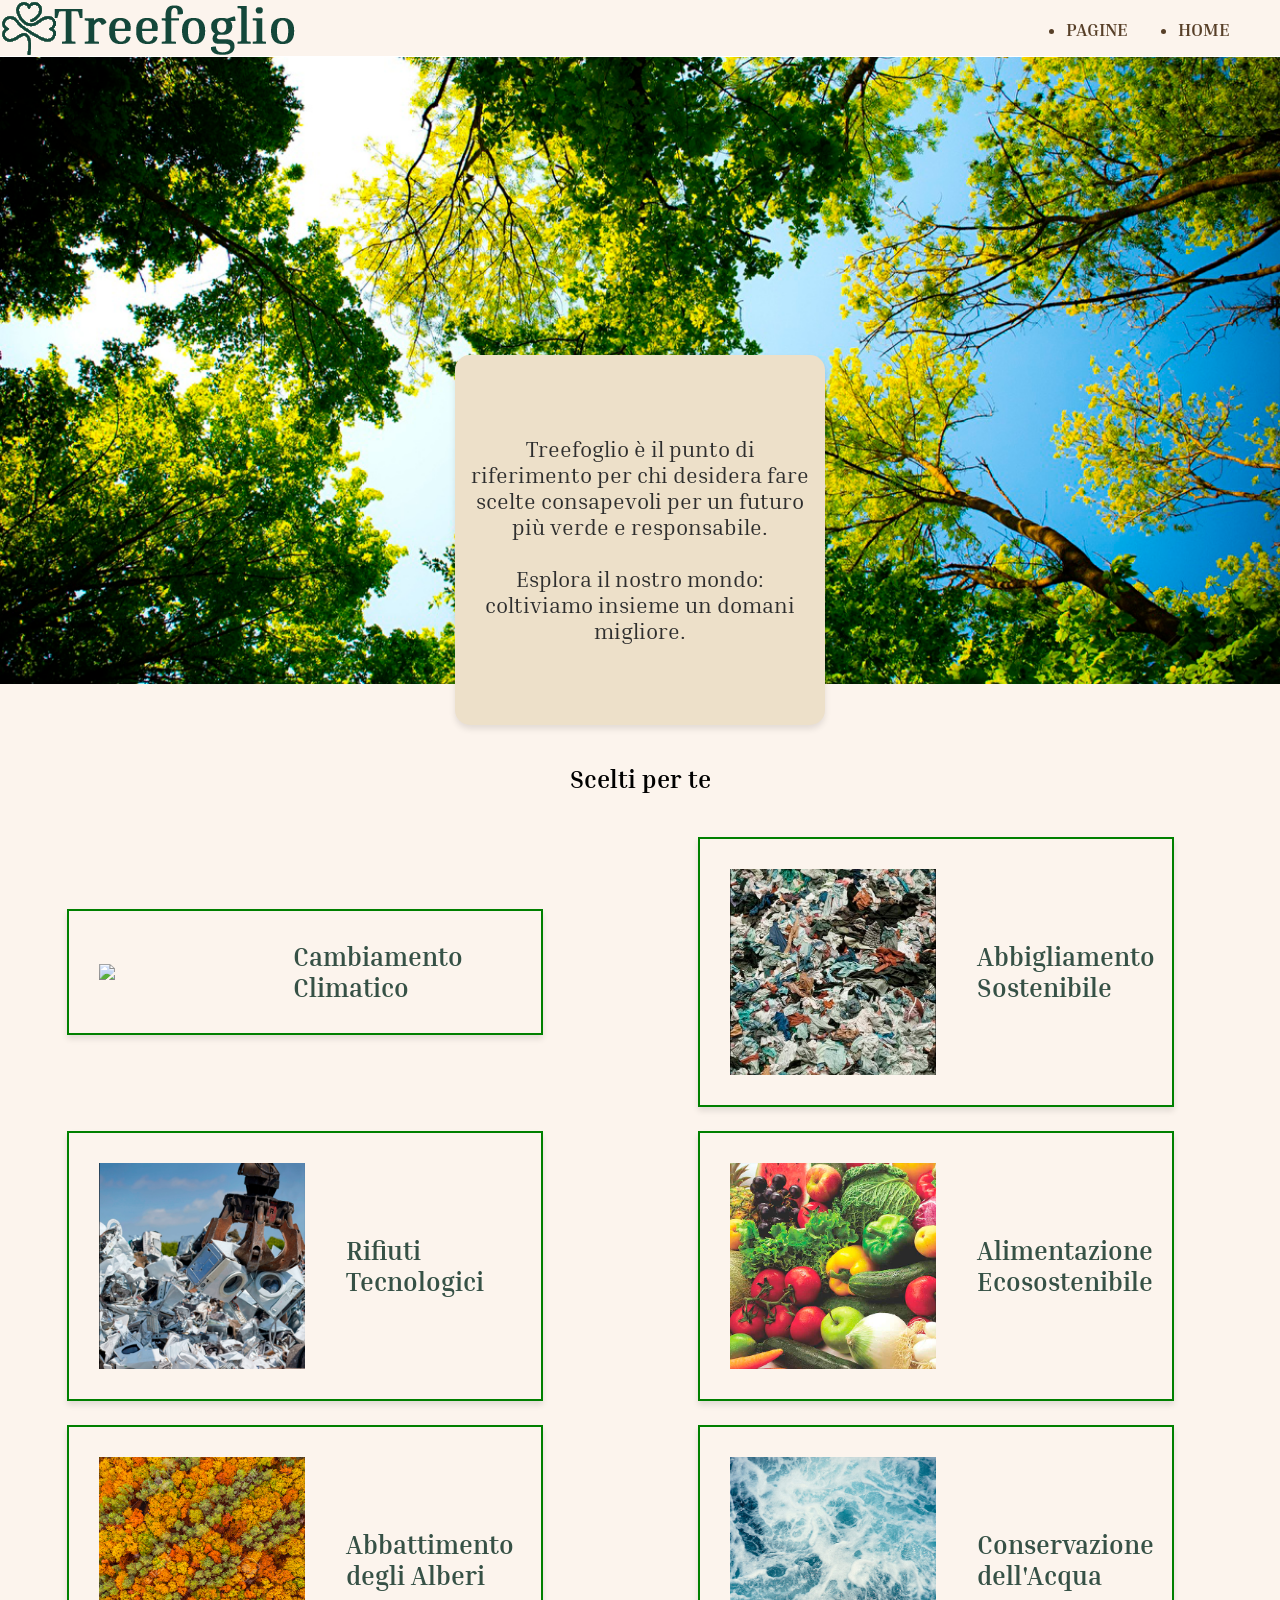
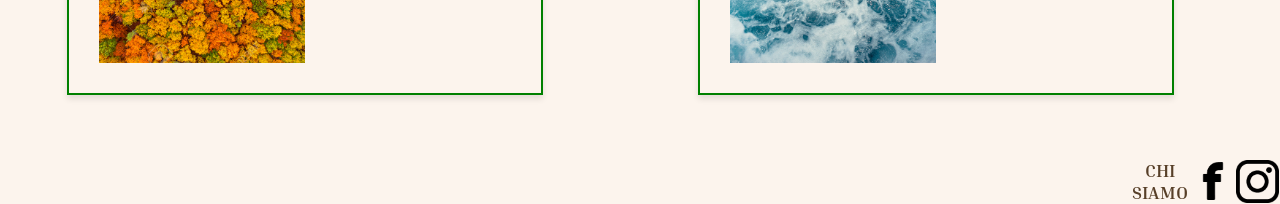
==== index.html @ 9906fadb "Add files via upload" ====
<!DOCTYPE html>
<html lang="en">
<head>
    <meta charset="UTF-8">
    <meta http-equiv="X-UA-Compatible" content="IE=edge">
    <meta name="viewport" content="width=device-width, initial-scale=1.0">
    <link rel="stylesheet" href="css/style.css">
    <link rel="preconnect" href="https://fonts.googleapis.com">
    <link rel="preconnect" href="https://fonts.gstatic.com" crossorigin>
    <link href="https://fonts.googleapis.com/css2?family=Inria+Serif&display=swap" rel="stylesheet">
    <title>Treefoglio</title>
</head>
<body>
  <div class="colored-rectangle"></div>
<header>  
  <div class="logo">
    <a href="index.html"><img src="immagini/logo7.png" alt="Logo Aziendale" class="logo"></a>
    </div>
      <nav class="menu">
        <ul> 
        <li><a href="index.html" id="Home">HOME</a></li>
        <li><div class="dropdown"><a href="#" id="pagine" class="dropbtn">PAGINE</a>
        <div class="dropdown-content">
          <a href="cambiamento_climatico.html">Cambiamento Climatico</a>
          <a href="vestiti_impatto.html">Abbigliamento Sostenibile</a>
          <a href="rifiuti_tecnologici.html">Rifiuti Tecnologici</a>
          <a href="alimentazione_ecosostenibile.html">Alimentazione Ecosostenibile</a>
          <a href="abbattimento_alberi.html">Abbattimento degli Alberi</a>
          <a href="conservazione_acqua.html">Conservazione dell'Acqua</a>
        </div>
        </div>
        </li> 
        </ul>
      </nav>
</header> 
<img src="immagini/sfondo.png" alt="sfondo" class="sfondo"> 
<br/><br/><br/><br/>
<div>
<div class="quadrato-centrale">
  <p>
    <span class="fucsia">Treefoglio è il punto di riferimento per chi desidera fare</span>
    <span class="fucsia">scelte consapevoli per un futuro più verde e responsabile.</span>
    <br/><br/>
    <span class="new-line">Esplora il nostro mondo:</span>
    <span class="new-line">coltiviamo insieme un domani migliore.</span>
  </p>
</div>
<div class="seconda">Scelti per te</div> <br/> <br/>
</div>
<table class="contenitore-rettangoli">
  <tr>
  <td>
  <a href="cambiamento_climatico.html" class="link-rettangolo">
    <div class="rettangolo">
      <img src="IMMAGINI/clima_home.png"/>
      <h1>Cambiamento Climatico</h1>
    </div>
  </a> 
  <br/>
  </td>
  <td>
    <a href="vestiti_impatto.html" class="link-rettangolo">
      <div class="rettangolo">
        <img src="immagini/vestiti_home.png"/>
        <h1>Abbigliamento Sostenibile</h1>
      </div>
    </a> 
  <br/>
  </td>
  </tr>
  <tr>
  <td>
    <a href="rifiuti_tecnologici.html" class="link-rettangolo">
      <div class="rettangolo">
        <img src="immagini/tecnologie_home.png"/>
        <h1>Rifiuti Tecnologici</h1>
      </div>
    </a> 
  <br/>
  </td>
  <td>
    <a href="alimentazione_ecosostenibile.html" class="link-rettangolo">
      <div class="rettangolo">
        <img src="immagini/alimentazione_home.png"/>
        <h1>Alimentazione Ecosostenibile</h1>
      </div>
    </a> 
  <br/>
  </td>
  </tr>
  <tr>
  <td>
    <a href="abbattimento_alberi.html" class="link-rettangolo">
      <div class="rettangolo">
        <img src="immagini/alberi_home.png"/>
        <h1>Abbattimento degli Alberi</h1>
      </div>
    </a> 
  <br/>
  </td>
  <td>
    <a href="conservazione_acqua.html" class="link-rettangolo">
      <div class="rettangolo">
        <img src="immagini/acqua_home.png"/>
        <h1>Conservazione dell'Acqua</h1>
      </div>
    </a> 
  <br/>
  </td>
  </tr>
</table>
<br/><br/>
<table class="footer">
  <tr>
    <th class="element"><a href="chi_siamo.html">CHI SIAMO</a></th>
    <th class="element"><img src="immagini/fb.png"></th>
    <th class="element"><img src="immagini/ig.png"></th>
  </tr>
</table>
</body>
</html>
---- css/style.css ----
header {
  display: flex; 
  justify-content: space-between; 
  align-items: center; 
  color: #573f28  ;
  position: absolute;
  left: 0;
  width: 100%;
  background-image: url(.sfondo);
  background-size: cover;          

}
header::after {
  content: '';
  position: absolute;
  bottom: 0;
  left: 0;
  width: 100%; 
  border-bottom: 1px solid white; 
}
main {
  max-width:70%;
  margin-left: 20px;
  padding: 0px;
  top: 10%;
  color: white;
  position: absolute;
}

.sfondo{
  pointer-events: none;
  margin: 0;
  padding: 0;
  position: relative;
  z-index: -1;
  width: 100%;
  height: auto;

}


body {
  margin: 0;
  background-color: #FCF4ED ;
  font-family: 'inria serif', serif;
}


img {
  max-width: 100%;
  display: block;
  height: auto;
}

.menu {
  display: flex;
  margin-left: auto; 
  gap: 450px;
}

.menu a {
  text-decoration: none;
  color: #573f28;
  font-size: 16px;
  font-weight: bold;
  transition: color 0.3s;
  font-size: 18px;
}

.menu li {
  float: right;
  margin-right: 50px; 
}

.dropdown{
  position: relative;
  display: inline-block;
}

.dropdown-content {
  display: none;
  position: absolute;
  background-color: #EDE0C9;
  min-width: 160px;
  box-shadow: 0px 8px 16px 0px rgba(0, 0, 0, 0.2);
  z-index: 1;
}

.dropdown-content a {
  color:black;
  padding: 12px 16px;
  text-decoration: none;
  display: block;
}

.dropdown:hover .dropdown-content {
  display: block;
}

.dropdown-content a:hover {
  background-color: #FCF4ED;
}

.seconda {
  color: black;
  text-align: center;
  font-size: 25px;
  font-weight: bold;
}

table {
  margin-left: auto;
  margin-right: auto;
  width: 90%;
}

.immagini_menu {
  display: block;
  margin-left: auto;
  margin-right: auto;
  width: 90%;
  height: 90%;
  object-fit: cover;
}

.container {
  position: relative;
  text-align: center;
}

.footer {
  color: white;
  float: right;
  border-collapse: collapse;
  width: 150px;
}

.footer a {
  color: #573f28;
  text-decoration: none;
  font-size: 18px;

}

.colored-rectangle {
  width: 100%;
  height: 50px;
  position: fixed;
  z-index: 1;
}

header {
  position: relative;
  z-index: 2;
}

.logo img, .menu {
  position: relative;
  z-index: 3;
}

.quadrato-centrale {
  width: 350px;
  height: 350px; 
  background-color: #EDE0C9;
  color: #2E2E2E;
  display: flex;
  align-items: center;
  justify-content: center;
  position: absolute; 
  top: 60%;
  left: 50%;
  transform: translate(-50%, -50%); 
  box-shadow: 0 4px 6px rgba(0, 0, 0, 0.1);
  border-radius: 15px;
  padding: 10px;
  font-size: 22px;
  text-align: center;
}

.contenitore-rettangoli {
  display: flex;
  justify-content: space-between;
  align-items: center; 
  max-width: 90%; 
  margin: 0 auto; 
  gap: 20px;
}

.contenitore-rettangoli td {
	width: 50%;
}

.rettangolo {
  border: 2px solid green;
  display: flex;
  align-items: center;
  padding: 30px;
  background-color: #FCF4ED;
  width: 100%;
  box-shadow: 0 4px 6px rgba(0, 0, 0, 0.1);
  table-layout: fixed; /*aggiunto*/
}

.rettangolo img {
  width: 50%;
  height: auto;
  margin-right: 10%;
}

.rettangolo h1 {
  font-size: 2vw;
  color: #365146;
  margin: 0;
}

.link-rettangolo {
  text-decoration: none;
  color: inherit;
  display: block;
  width: 80%; /*cambiato---70*/
}

.link-rettangolo:hover .rettangolo {
  box-shadow: 0 6px 8px rgba(0, 0, 0, 0.2);
  transform: scale(1.02);
  transition: 0.3s;
}

td:nth-child(odd) {
  padding-right: 5%; /*aggiunto*/
}

td:nth-child(even) {
  padding-left: 5%; /*aggiunto*/
}
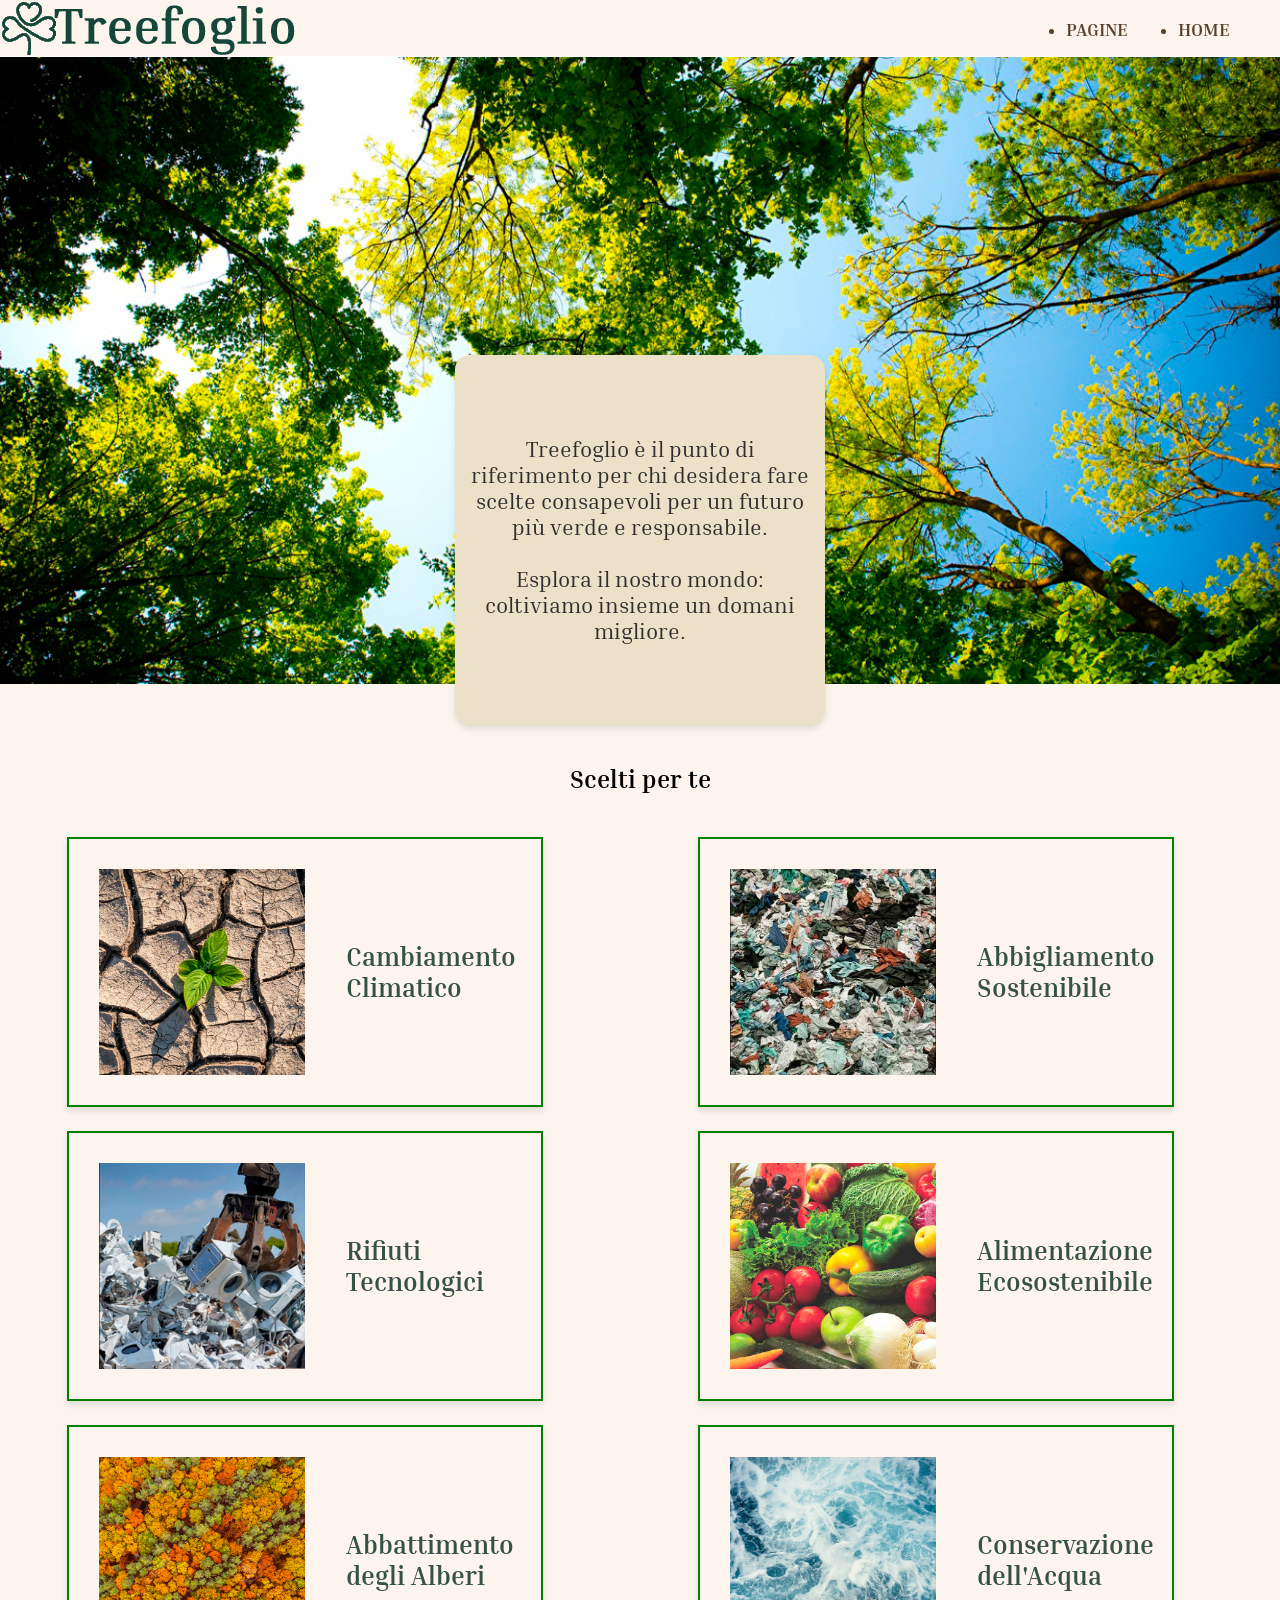
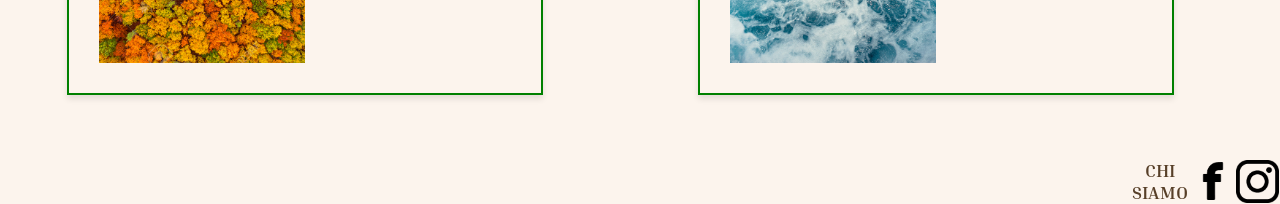
==== commit 724ea78e: "Add files via upload" ====
--- a/index.html
+++ b/index.html
@@ -52,7 +52,7 @@
   <td>
   <a href="cambiamento_climatico.html" class="link-rettangolo">
     <div class="rettangolo">
-      <img src="IMMAGINI/clima_home.png"/>
+      <img src="immagini/clima_home.png"/>
       <h1>Cambiamento Climatico</h1>
     </div>
   </a> 
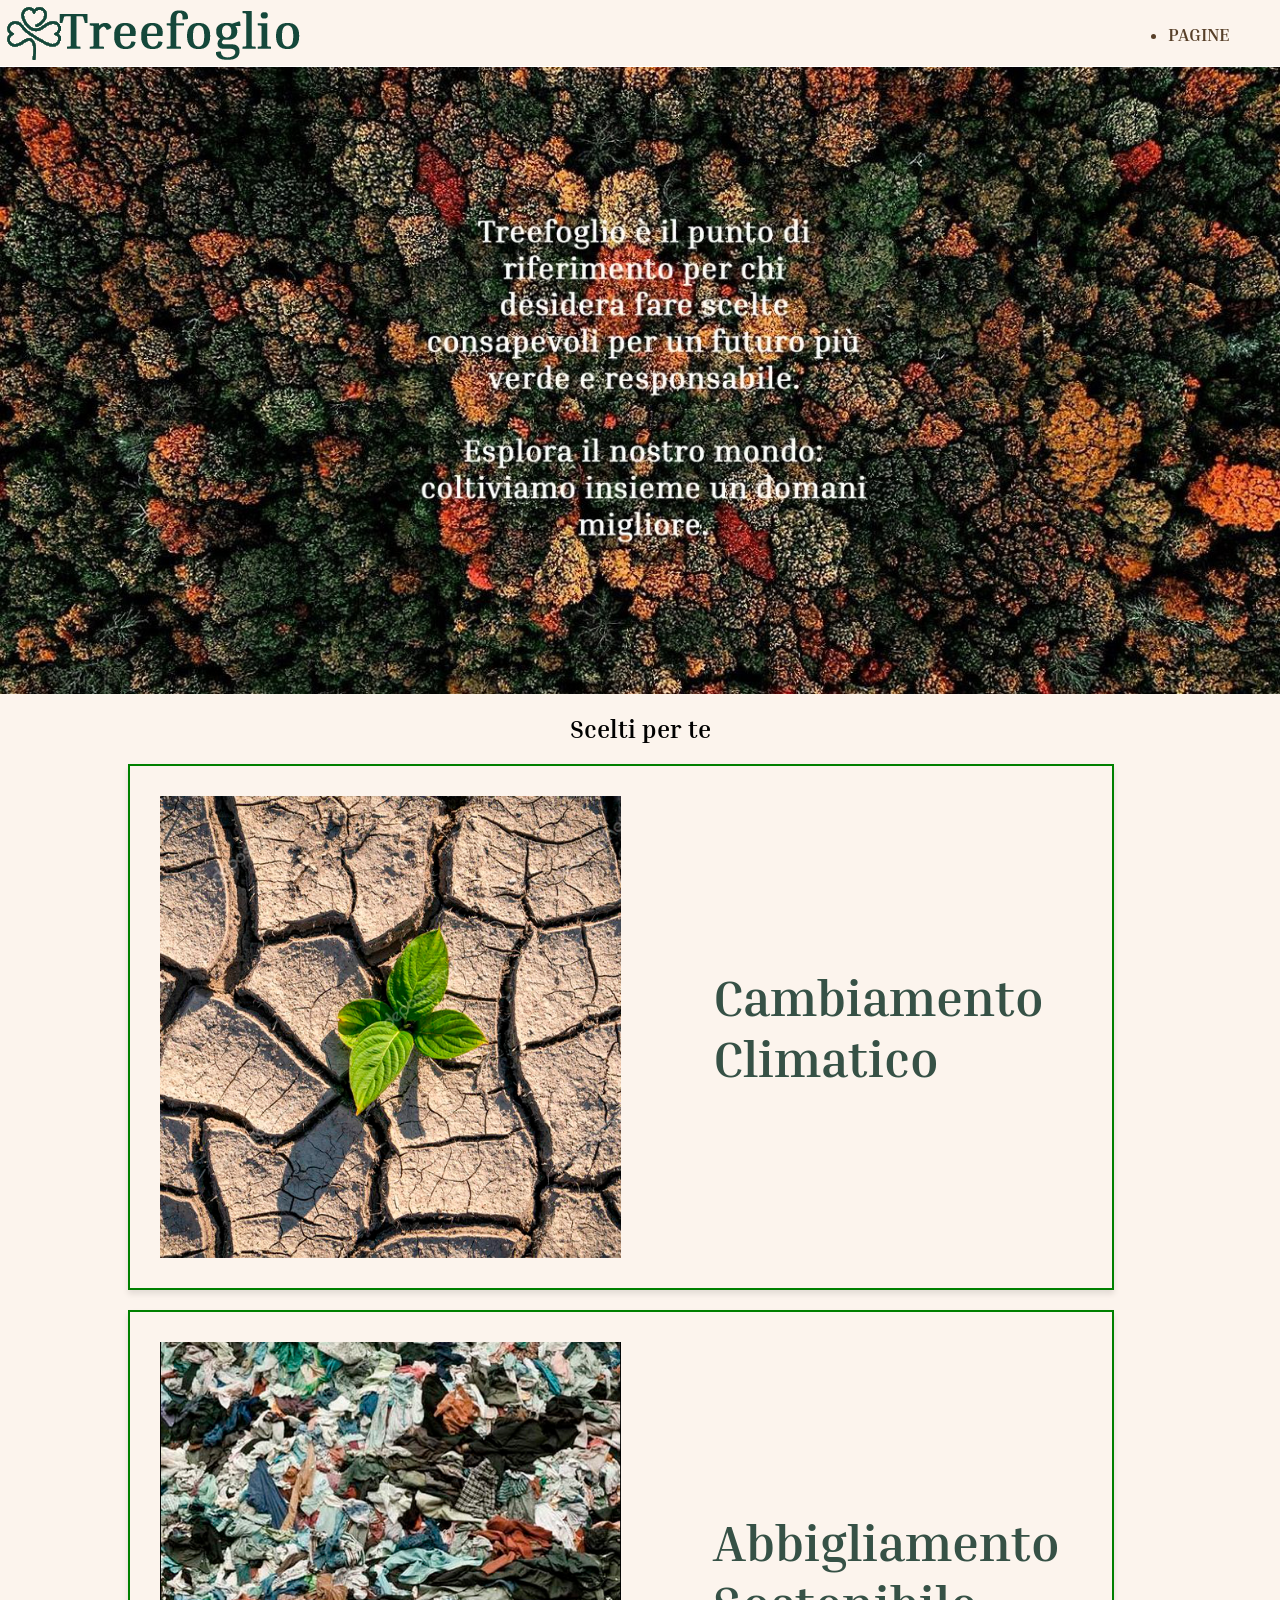
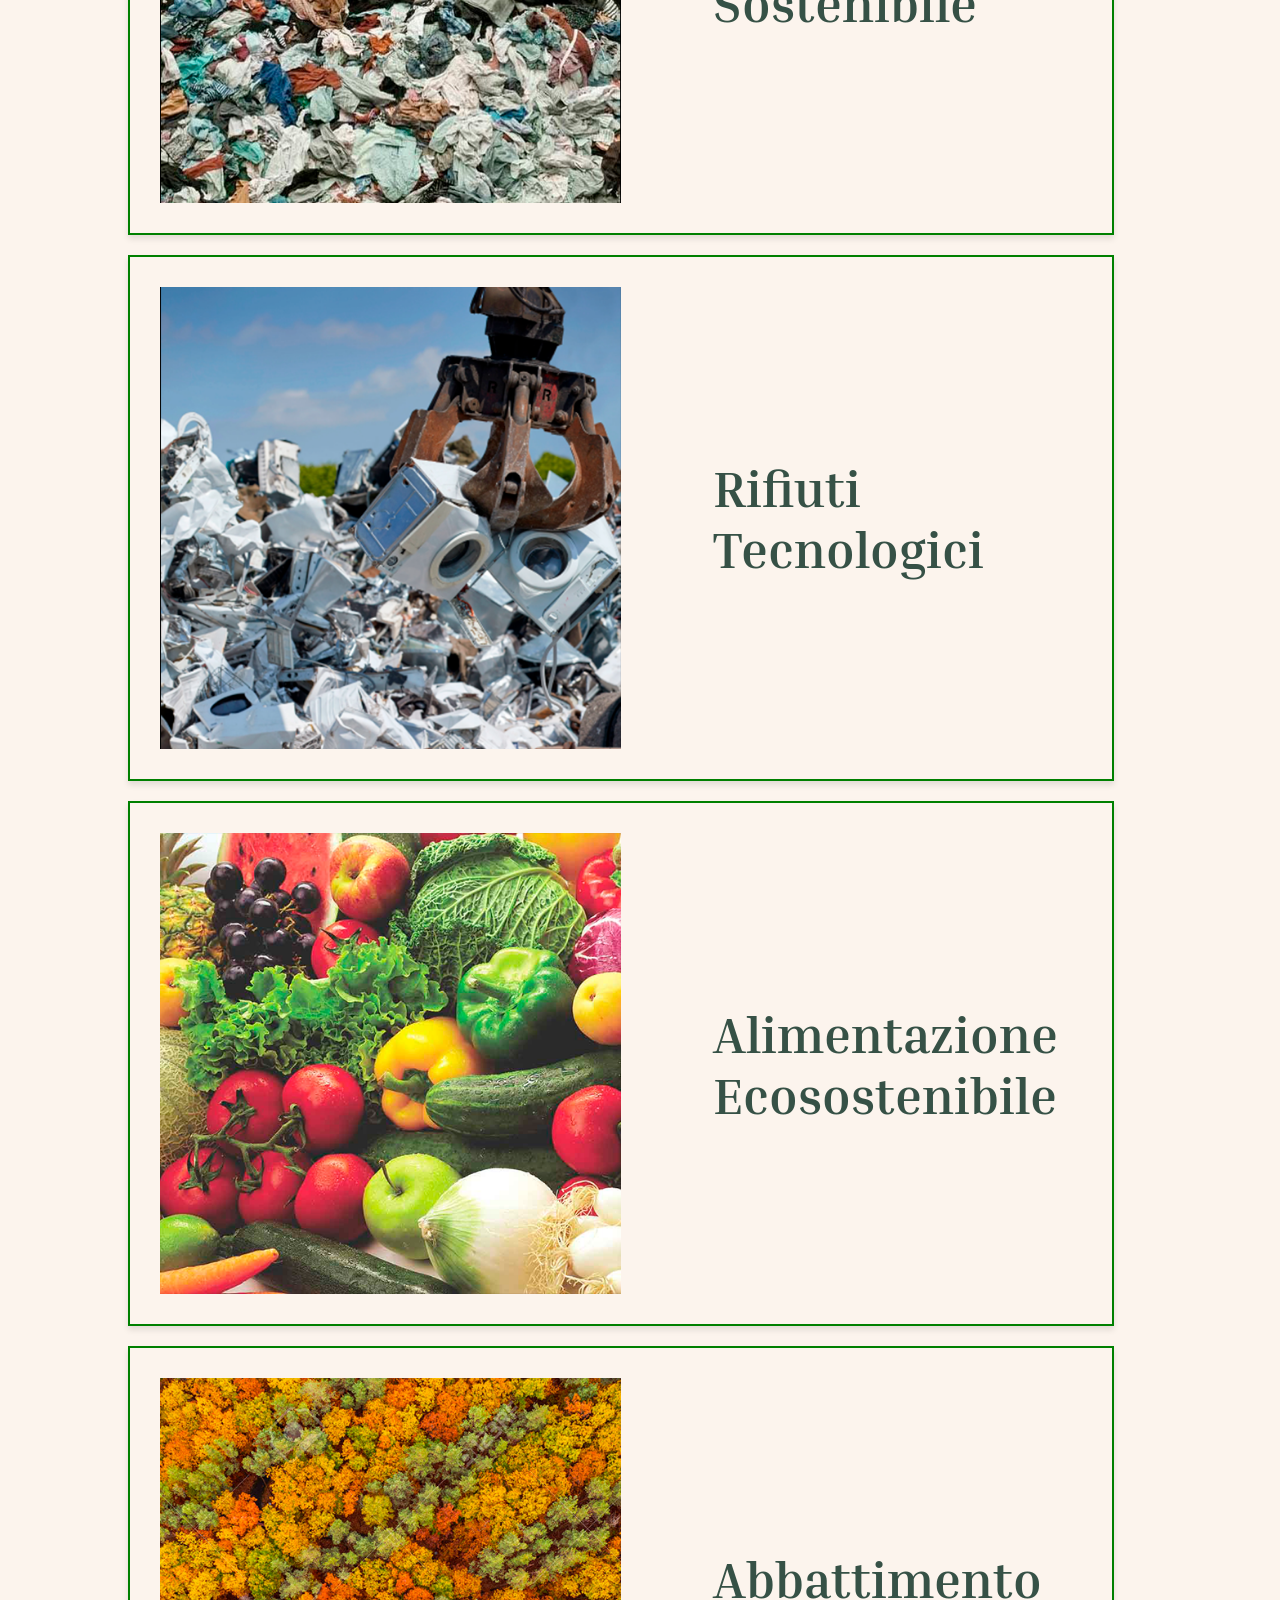
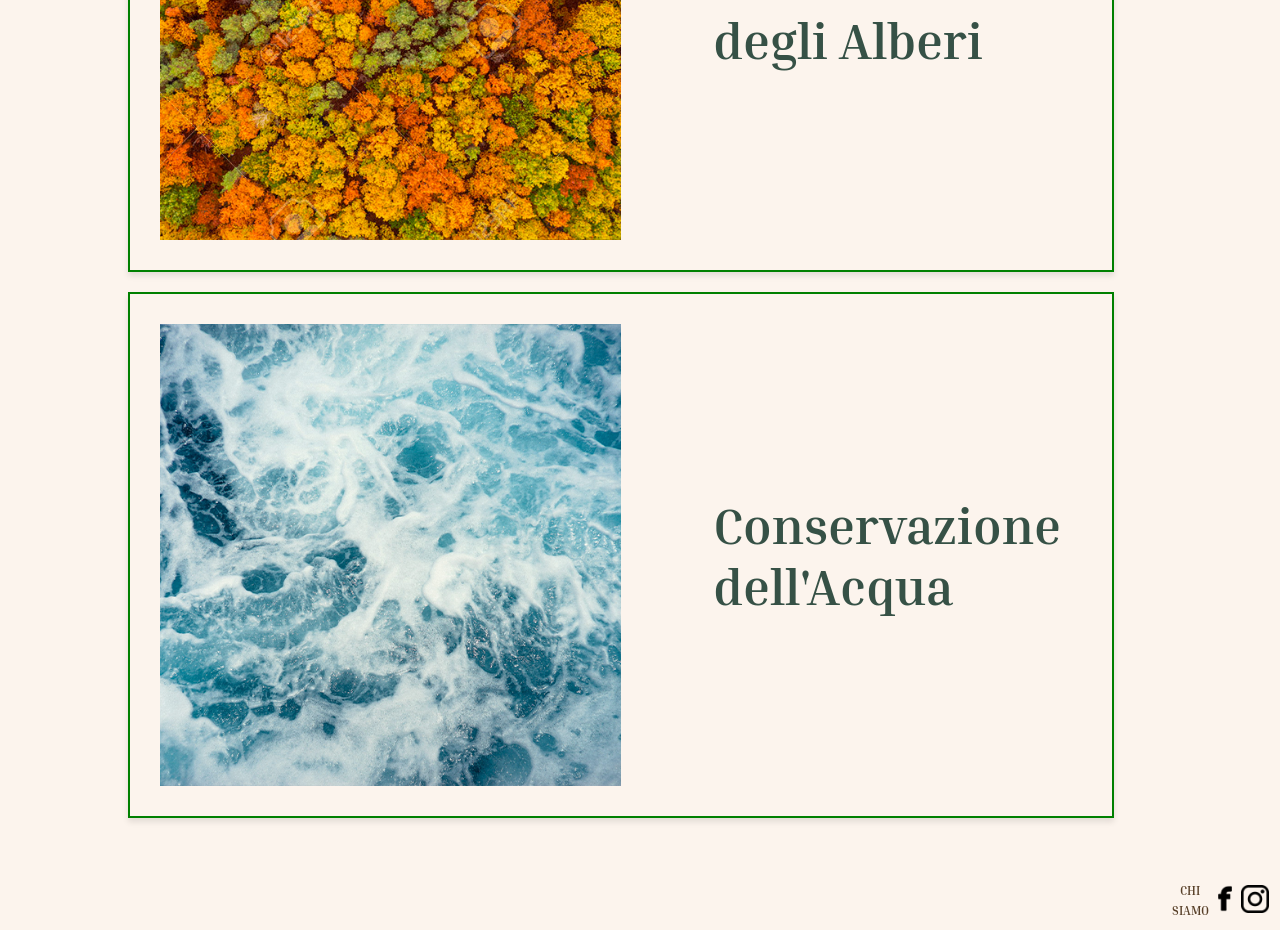
==== commit b420af5f: "Add files via upload" ====
--- a/index.html
+++ b/index.html
@@ -14,11 +14,10 @@
   <div class="colored-rectangle"></div>
 <header>  
   <div class="logo">
-    <a href="index.html"><img src="immagini/logo7.png" alt="Logo Aziendale" class="logo"></a>
+    <a href="index.html"><img src="immagini/logo7.png" alt="Logo Aziendale"></a>
     </div>
       <nav class="menu">
         <ul> 
-        <li><a href="index.html" id="Home">HOME</a></li>
         <li><div class="dropdown"><a href="#" id="pagine" class="dropbtn">PAGINE</a>
         <div class="dropdown-content">
           <a href="cambiamento_climatico.html">Cambiamento Climatico</a>
@@ -33,23 +32,12 @@
         </ul>
       </nav>
 </header> 
-<img src="immagini/sfondo.png" alt="sfondo" class="sfondo"> 
-<br/><br/><br/><br/>
+<img src="immagini/sfondo.jpeg" alt="sfondo" class="sfondo"> 
+<br/>
 <div>
-<div class="quadrato-centrale">
-  <p>
-    <span class="fucsia">Treefoglio è il punto di riferimento per chi desidera fare</span>
-    <span class="fucsia">scelte consapevoli per un futuro più verde e responsabile.</span>
-    <br/><br/>
-    <span class="new-line">Esplora il nostro mondo:</span>
-    <span class="new-line">coltiviamo insieme un domani migliore.</span>
-  </p>
+<div class="seconda">Scelti per te</div> <br/>
 </div>
-<div class="seconda">Scelti per te</div> <br/> <br/>
-</div>
-<table class="contenitore-rettangoli">
-  <tr>
-  <td>
+<div class="contenitore-rettangoli">
   <a href="cambiamento_climatico.html" class="link-rettangolo">
     <div class="rettangolo">
       <img src="immagini/clima_home.png"/>
@@ -57,8 +45,6 @@
     </div>
   </a> 
   <br/>
-  </td>
-  <td>
     <a href="vestiti_impatto.html" class="link-rettangolo">
       <div class="rettangolo">
         <img src="immagini/vestiti_home.png"/>
@@ -66,10 +52,6 @@
       </div>
     </a> 
   <br/>
-  </td>
-  </tr>
-  <tr>
-  <td>
     <a href="rifiuti_tecnologici.html" class="link-rettangolo">
       <div class="rettangolo">
         <img src="immagini/tecnologie_home.png"/>
@@ -77,8 +59,6 @@
       </div>
     </a> 
   <br/>
-  </td>
-  <td>
     <a href="alimentazione_ecosostenibile.html" class="link-rettangolo">
       <div class="rettangolo">
         <img src="immagini/alimentazione_home.png"/>
@@ -86,10 +66,6 @@
       </div>
     </a> 
   <br/>
-  </td>
-  </tr>
-  <tr>
-  <td>
     <a href="abbattimento_alberi.html" class="link-rettangolo">
       <div class="rettangolo">
         <img src="immagini/alberi_home.png"/>
@@ -97,8 +73,6 @@
       </div>
     </a> 
   <br/>
-  </td>
-  <td>
     <a href="conservazione_acqua.html" class="link-rettangolo">
       <div class="rettangolo">
         <img src="immagini/acqua_home.png"/>
@@ -106,9 +80,7 @@
       </div>
     </a> 
   <br/>
-  </td>
-  </tr>
-</table>
+</div>
 <br/><br/>
 <table class="footer">
   <tr>
--- a/css/style.css
+++ b/css/style.css
@@ -10,6 +10,7 @@
   background-size: cover;          
 
 }
+
 header::after {
   content: '';
   position: absolute;
@@ -18,6 +19,7 @@
   width: 100%; 
   border-bottom: 1px solid white; 
 }
+
 main {
   max-width:70%;
   margin-left: 20px;
@@ -27,6 +29,10 @@
   position: absolute;
 }
 
+.logo {
+	padding: 5px;
+}
+
 .sfondo{
   pointer-events: none;
   margin: 0;
@@ -38,6 +44,18 @@
 
 }
 
+.container {
+  position: relative;
+  text-align: center;
+  color: white;
+}
+
+.paragrafo {
+	position: absolute;
+	top: 50%;
+	left: 50%;
+	transform: translate(-50%, -50%);
+}
 
 body {
   margin: 0;
@@ -84,6 +102,7 @@
   min-width: 160px;
   box-shadow: 0px 8px 16px 0px rgba(0, 0, 0, 0.2);
   z-index: 1;
+  left: -70px;
 }
 
 .dropdown-content a {
@@ -132,14 +151,15 @@
   color: white;
   float: right;
   border-collapse: collapse;
-  width: 150px;
+  width: 100px;
+  margin-right: 10px;
+  margin-bottom: 10px;
 }
 
 .footer a {
   color: #573f28;
   text-decoration: none;
-  font-size: 18px;
-
+  font-size: 12px;
 }
 
 .colored-rectangle {
@@ -178,17 +198,9 @@
   text-align: center;
 }
 
-.contenitore-rettangoli {
-  display: flex;
-  justify-content: space-between;
-  align-items: center; 
-  max-width: 90%; 
-  margin: 0 auto; 
-  gap: 20px;
-}
-
-.contenitore-rettangoli td {
-	width: 50%;
+.contenitore-rettangoli { 
+  margin-left: 10%;
+  margin-right: auto;
 }
 
 .rettangolo {
@@ -209,9 +221,8 @@
 }
 
 .rettangolo h1 {
-  font-size: 2vw;
+  font-size: 4vw;
   color: #365146;
-  margin: 0;
 }
 
 .link-rettangolo {
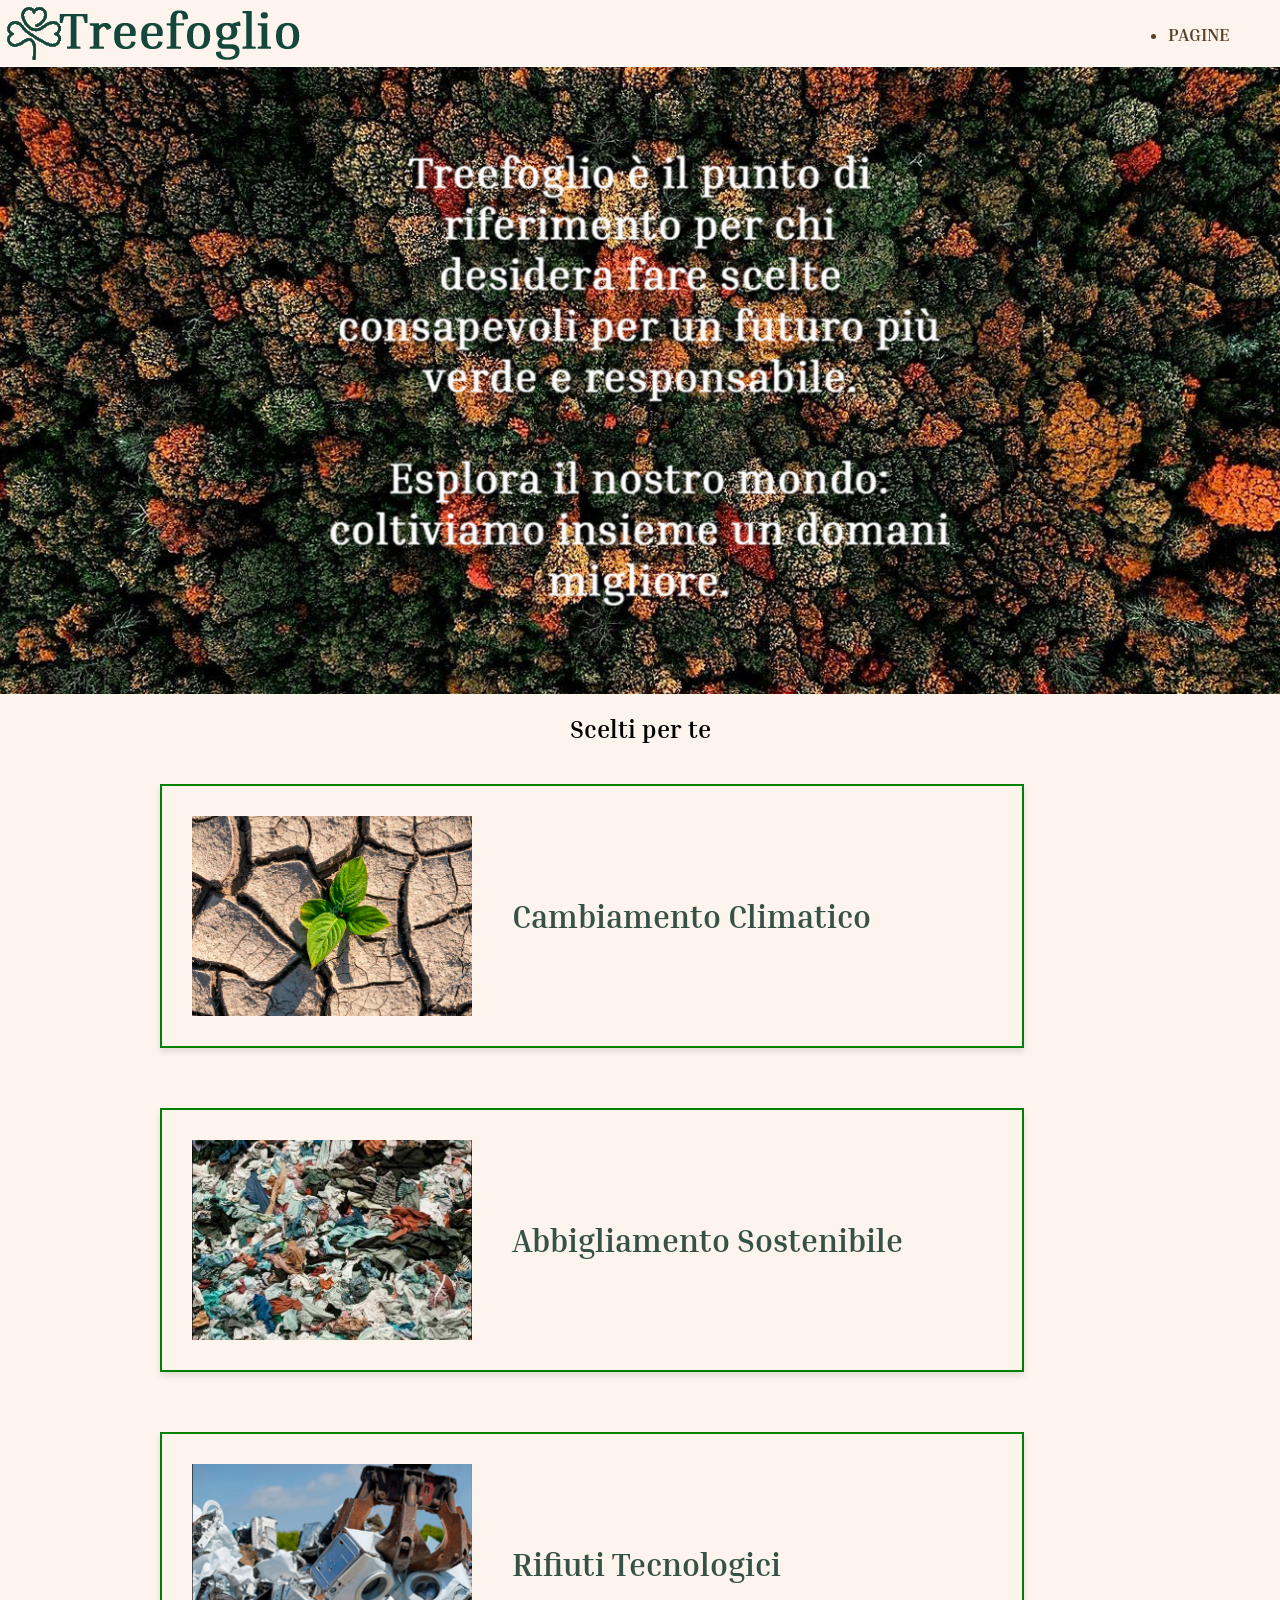
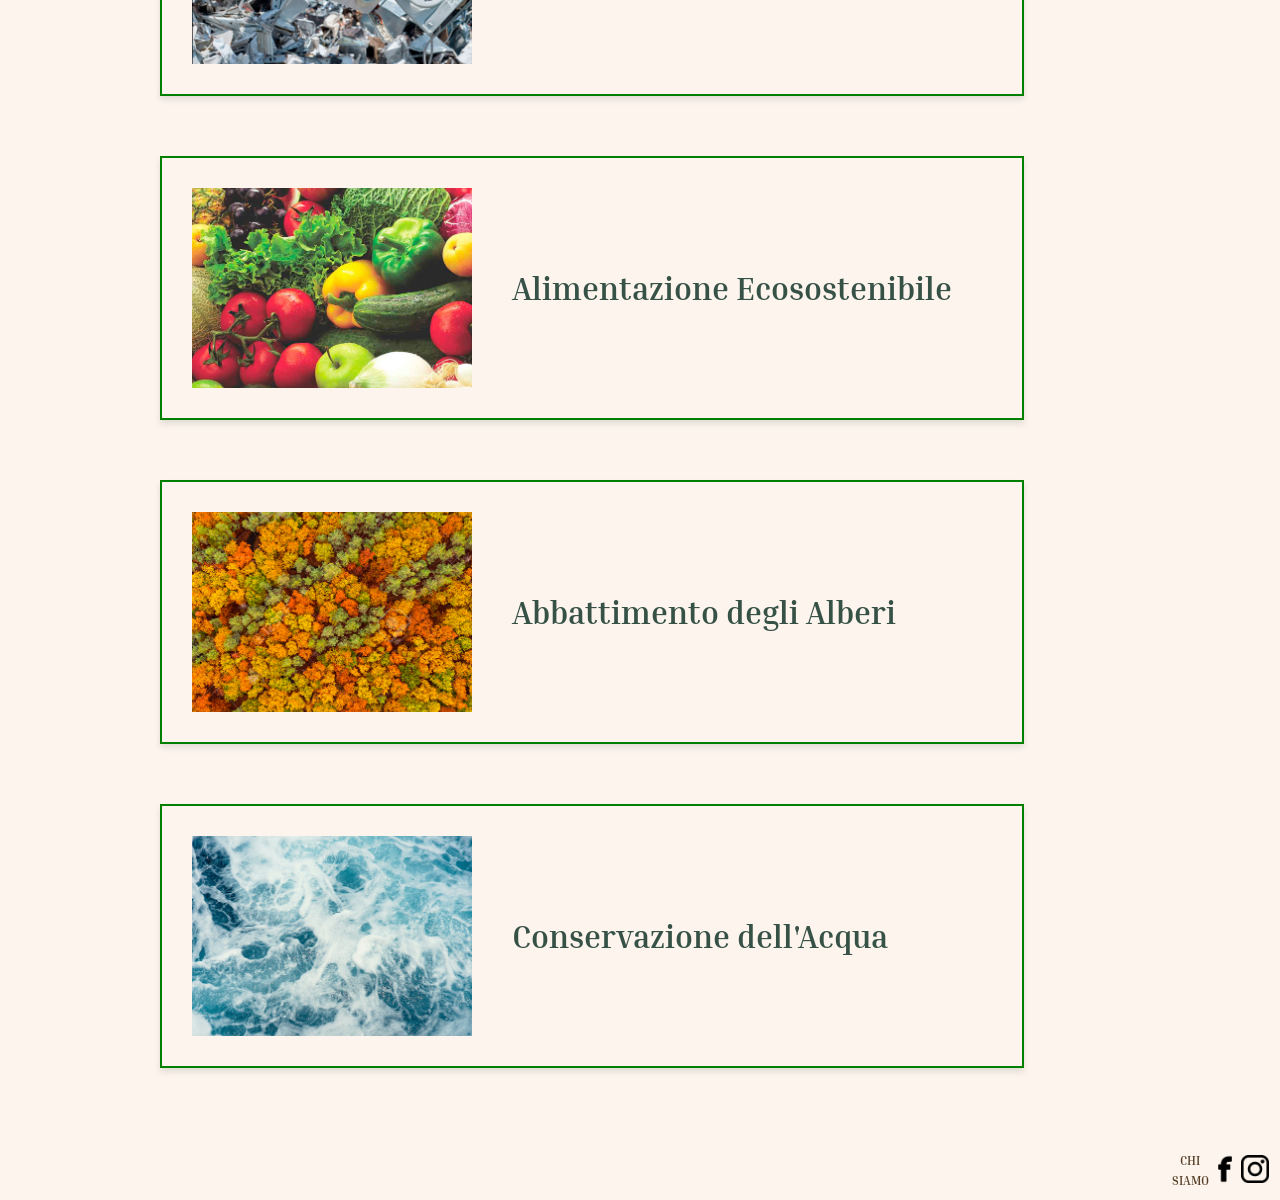
==== commit b02df48f: "Add files via upload" ====
--- a/index.html
+++ b/index.html
@@ -37,6 +37,7 @@
 <div>
 <div class="seconda">Scelti per te</div> <br/>
 </div>
+<br/>
 <div class="contenitore-rettangoli">
   <a href="cambiamento_climatico.html" class="link-rettangolo">
     <div class="rettangolo">
--- a/css/style.css
+++ b/css/style.css
@@ -198,32 +198,64 @@
   text-align: center;
 }
 
-.contenitore-rettangoli { 
-  margin-left: 10%;
-  margin-right: auto;
+.contenitore-rettangoli {
+  display: flex;
+  flex-direction: column;
+  align-items: center;
+  gap: 20px;
+  margin: 0 auto;
+  max-width: 1200px;
 }
 
 .rettangolo {
-  border: 2px solid green;
   display: flex;
   align-items: center;
+  justify-content: flex-start;
   padding: 30px;
   background-color: #FCF4ED;
-  width: 100%;
+  width: 90%;
+  max-width: 800px;
+  height: 200px;
   box-shadow: 0 4px 6px rgba(0, 0, 0, 0.1);
-  table-layout: fixed; /*aggiunto*/
+  border: 2px solid green;
 }
 
 .rettangolo img {
-  width: 50%;
-  height: auto;
-  margin-right: 10%;
+  width: 35%;
+  height: 100%;
+  object-fit: cover; 
+  margin-right: 5%;
 }
 
 .rettangolo h1 {
-  font-size: 4vw;
+  font-size: 2.5vw; 
   color: #365146;
-}
+  flex: 1; 
+  text-align: left;
+  word-wrap: break-word;
+}
+
+
+@media (max-width: 768px) {
+  .rettangolo {
+    flex-direction: column;
+    text-align: center;
+    height: auto;
+    width: 95%;
+  }
+
+  .rettangolo img {
+    width: 80%;
+    height: auto;
+    margin-right: 0;
+    margin-bottom: 10px;
+  }
+
+  .rettangolo h1 {
+    font-size: 5vw;
+  }
+}
+
 
 .link-rettangolo {
   text-decoration: none;
@@ -244,7 +276,4 @@
 
 td:nth-child(even) {
   padding-left: 5%; /*aggiunto*/
-}
-
-
-
+}
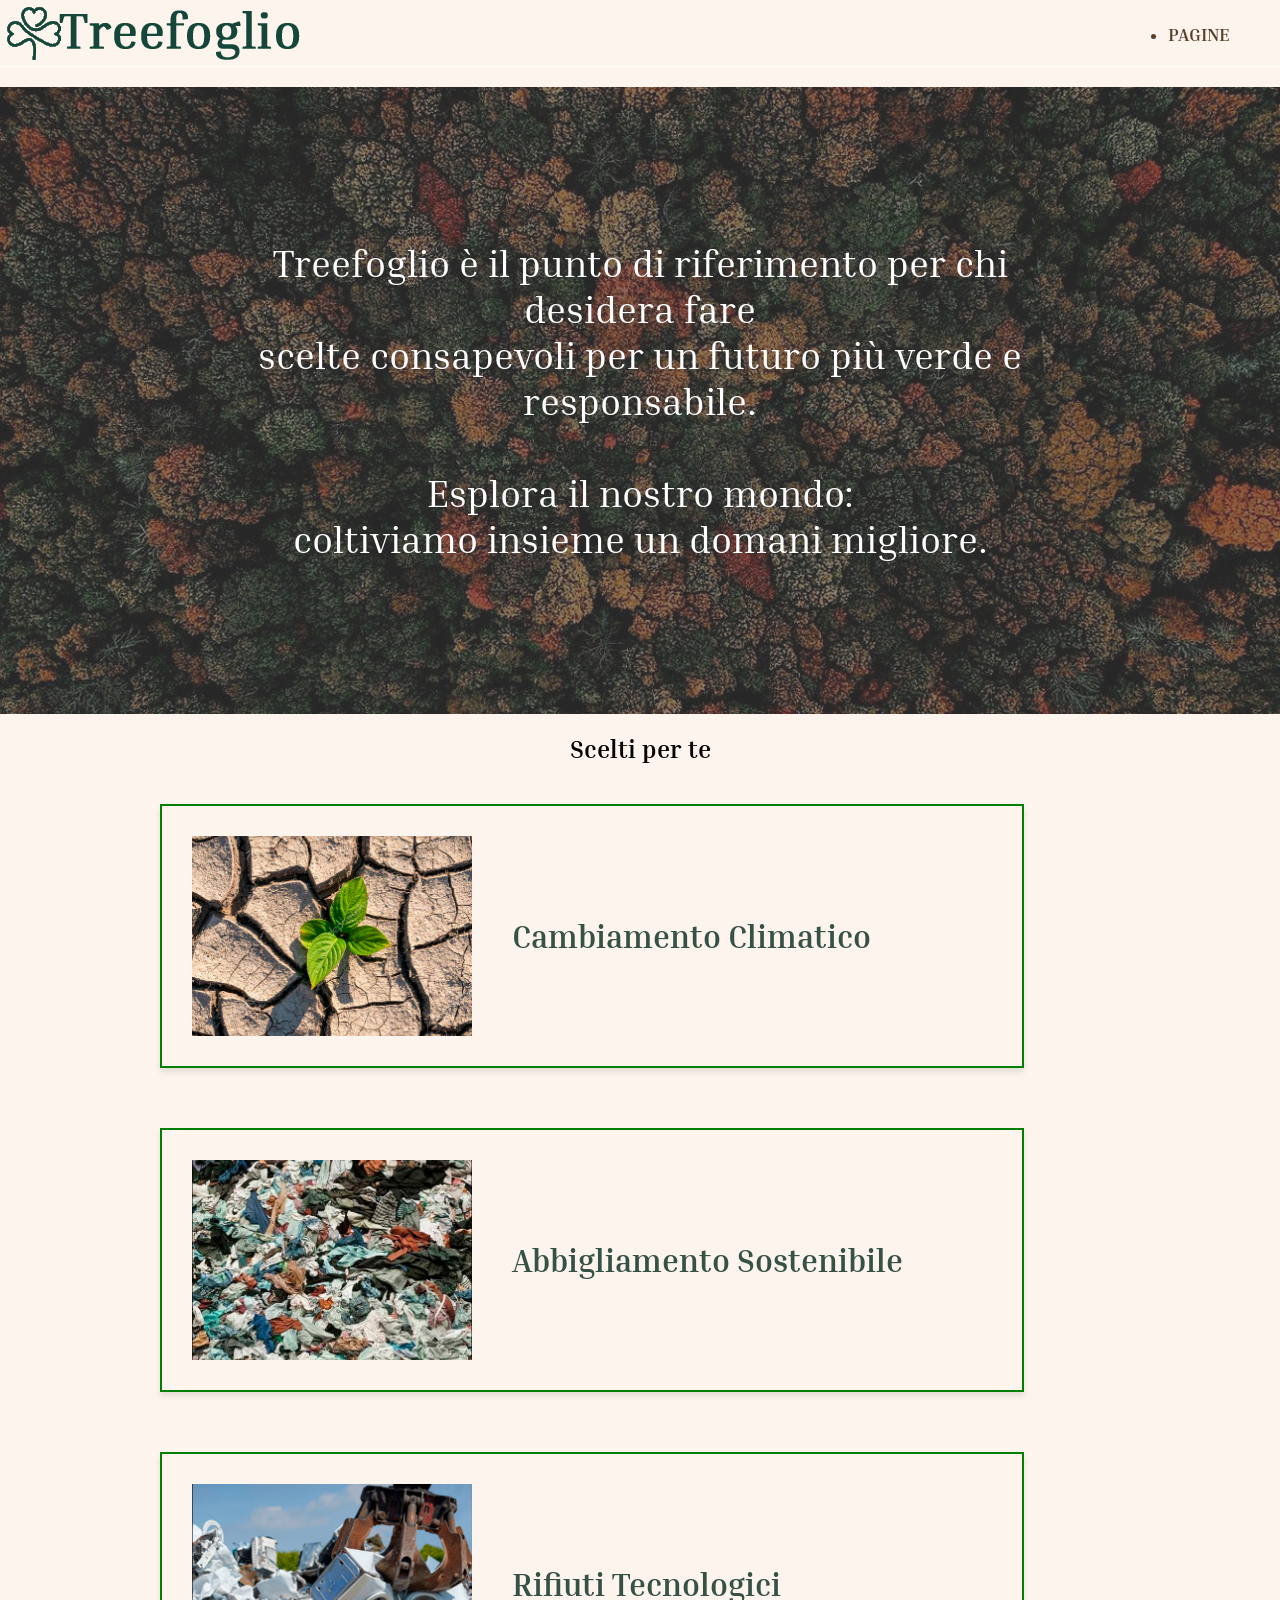
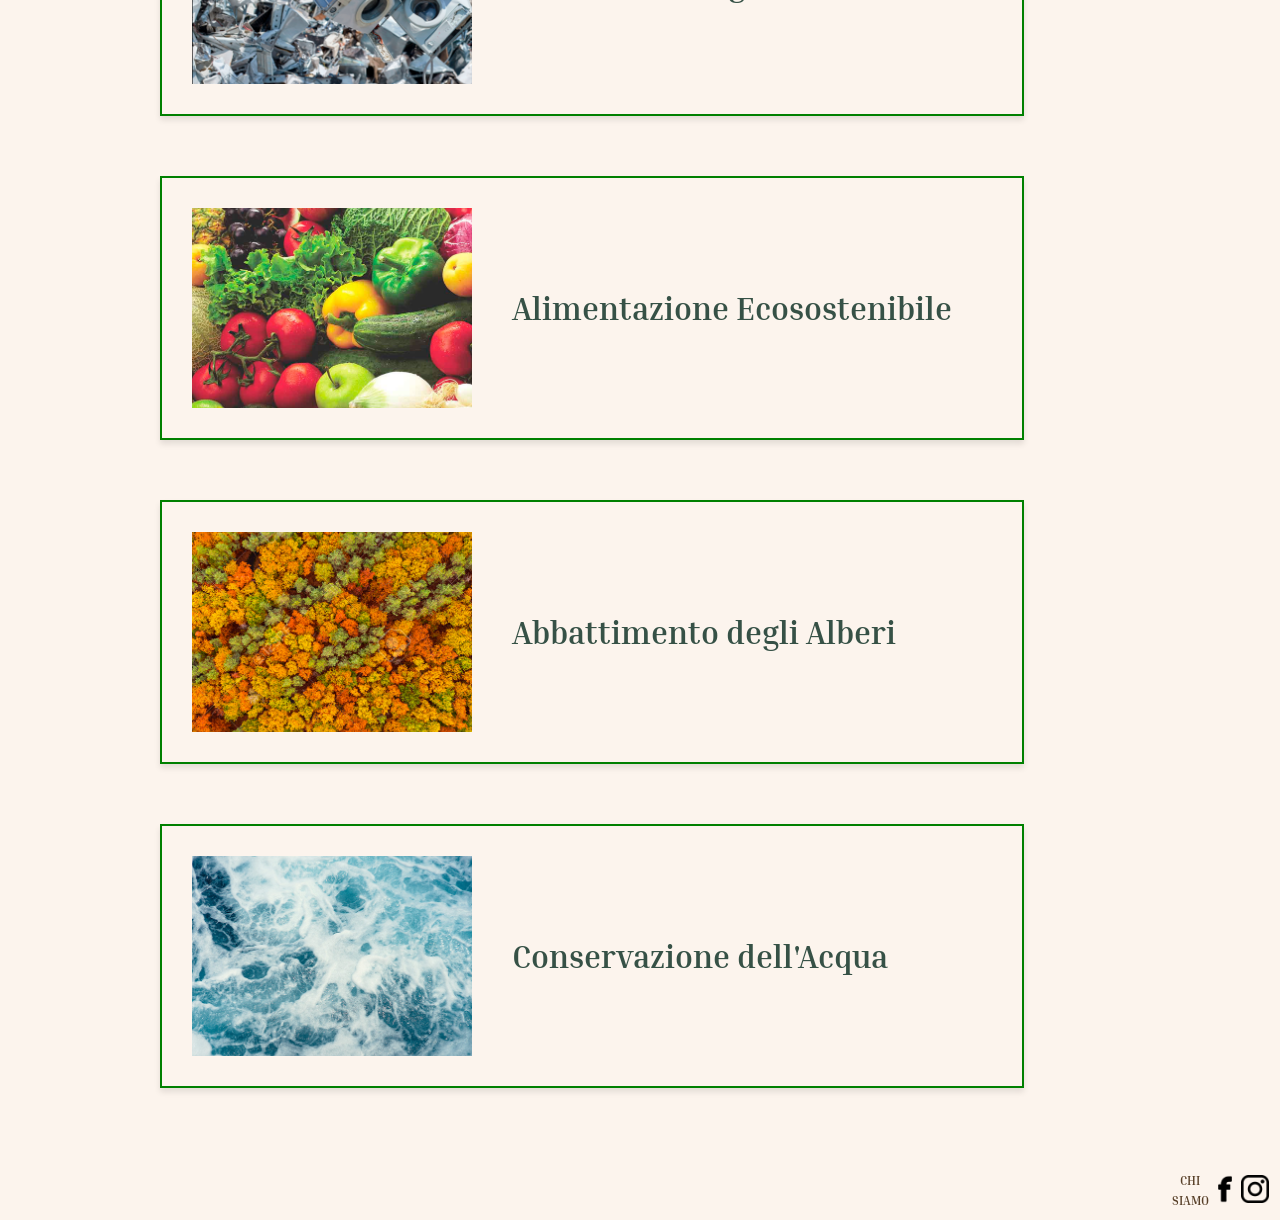
==== commit 91e7418f: "Add files via upload" ====
--- a/index.html
+++ b/index.html
@@ -32,10 +32,21 @@
         </ul>
       </nav>
 </header> 
-<img src="immagini/sfondo.jpeg" alt="sfondo" class="sfondo"> 
 <br/>
+<div class="header-text-container">
+  <img src="immagini/sfondo.jpeg" alt="sfondo" class="sfondo"> 
+  <div class="header-text">
+  <p>
+    <span class="fucsia">Treefoglio è il punto di riferimento per chi desidera fare</span><br/>
+    <span class="fucsia">scelte consapevoli per un futuro più verde e responsabile.</span>
+    <br/><br/>
+    <span class="new-line">Esplora il nostro mondo:</span><br/>
+    <span class="new-line">coltiviamo insieme un domani migliore.</span>
+  </p>
+  </div>
+</div>
 <div>
-<div class="seconda">Scelti per te</div> <br/>
+<br/> <div class="seconda">Scelti per te</div> <br/>
 </div>
 <br/>
 <div class="contenitore-rettangoli">
--- a/css/style.css
+++ b/css/style.css
@@ -8,7 +8,30 @@
   width: 100%;
   background-image: url(.sfondo);
   background-size: cover;          
-
+  z-index: 1;
+}
+
+.header-text-container {
+	position: relative;
+}
+
+.header-text-container img {
+	width: 100%;
+	height: auto;
+}
+
+.header-text {
+  position: absolute;
+  top: 50%;
+  left: 50%;
+  transform: translate(-50%, -50%);
+  color: white;
+  text-align: center;
+  font-size: 3vw;
+  z-index: 2;
+  width: 80%;
+  max-width: 800px;
+  padding: 10px;
 }
 
 header::after {
